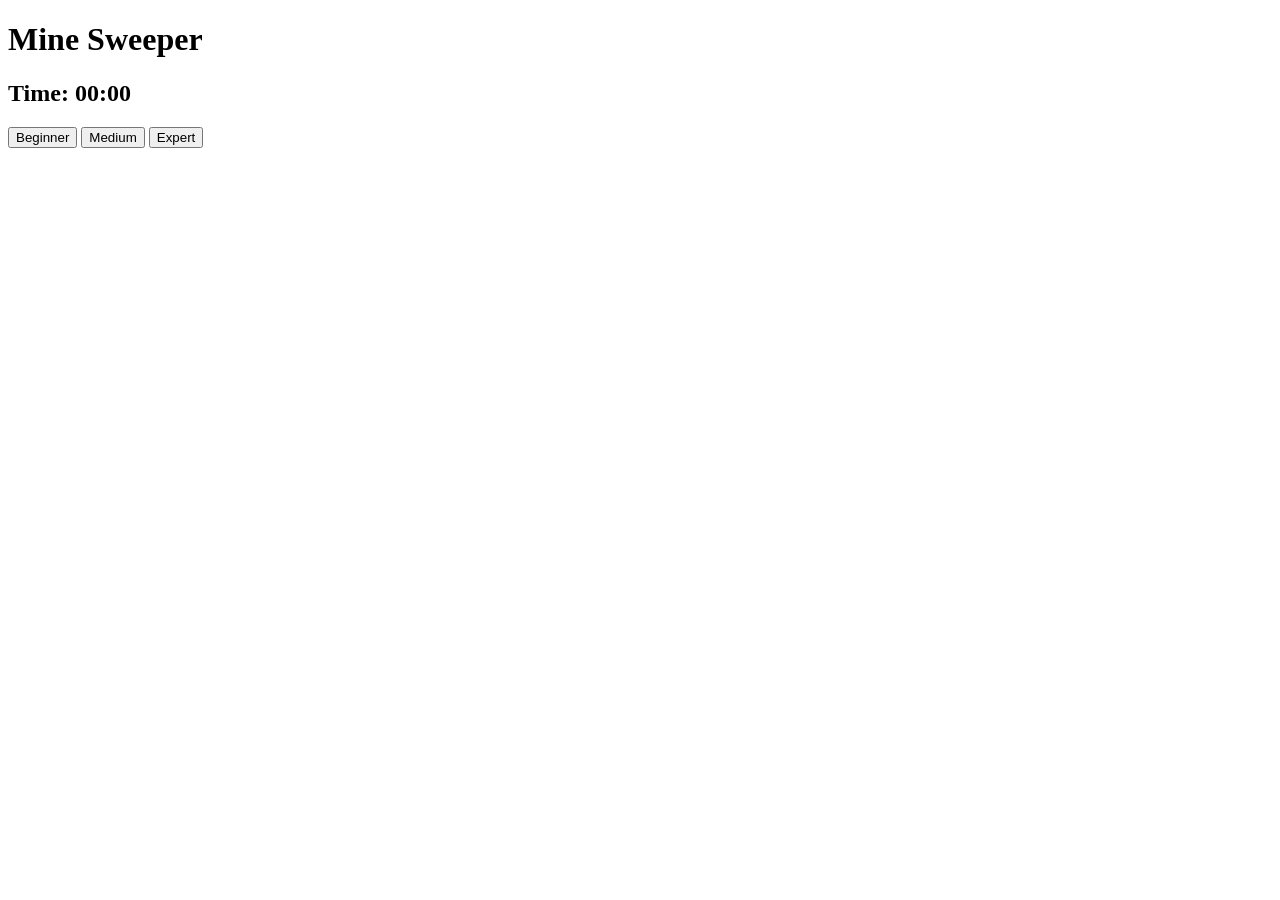
==== index.html @ 4dca8fad "Add files via upload" ====
<!DOCTYPE html>
<html lang="en">

<head>
    <meta charset="UTF-8">
    <meta name="viewport" content="width=device-width, initial-scale=1.0">
    <link rel="stylesheet" href="css/style.css">
    <title>Mine Sweeper</title>
</head>

<body onload="onInit()">
    <h1>Mine Sweeper</h1>
    <h2>Time: <span>00:00</span></h2>

    <table class="board">
        <tbody>
        </tbody>
    </table>
    <div>
        <button class="Beginner16" onclick="">Beginner</button>
        <button class="Medium64" onclick="">Medium</button>
        <button class="Expert144" onclick="">Expert</button>
    </div>
    <script src="js/util.js"></script>
    <!-- <script src="js/main.js"></script> -->
    <script src="js/minesweeper.js"></script>
</body>

</html>
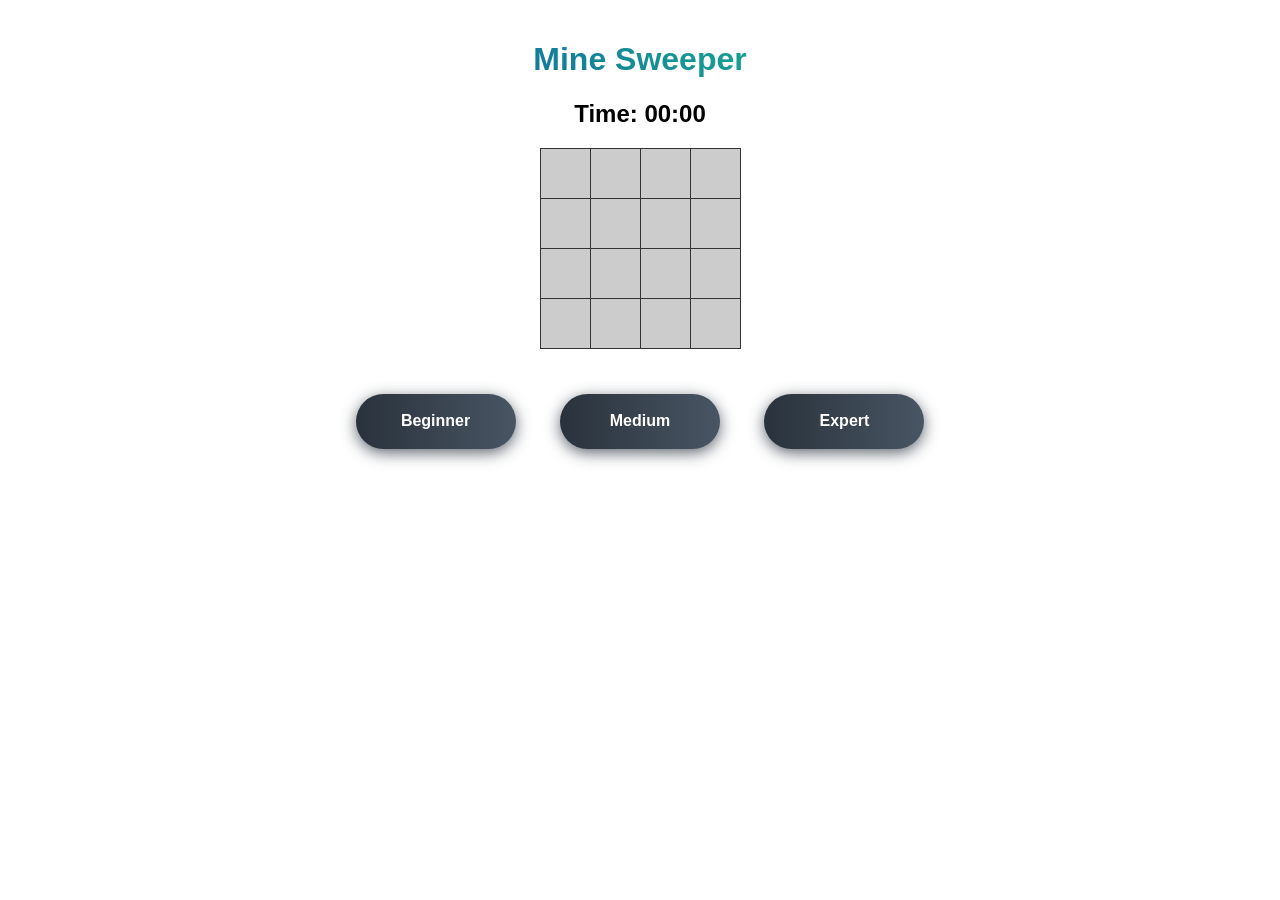
==== commit f4ad9a0e: "Add files via upload" ====
--- a/index.html
+++ b/index.html
@@ -17,13 +17,25 @@
         </tbody>
     </table>
     <div>
-        <button class="Beginner16" onclick="">Beginner</button>
-        <button class="Medium64" onclick="">Medium</button>
-        <button class="Expert144" onclick="">Expert</button>
+        <button class="Beginner16" onclick="startGame('beginner')">Beginner</button>
+        <button class="Medium64" onclick="startGame('medium')">Medium</button>
+        <button class="Expert144" onclick="startGame('expert')">Expert</button>
     </div>
+
+    <div class="modal hide">
+        <h2 class="user-msg"><span class="gradient-text">You Won!</span>🏆</h2>
+        <button class="bn30" onclick="onInit()">Restart</button>
+    </div>
+
     <script src="js/util.js"></script>
     <!-- <script src="js/main.js"></script> -->
     <script src="js/minesweeper.js"></script>
+    <script>
+        document.addEventListener('contextmenu', function(event) {
+        event.preventDefault()
+        handleFlag(event)
+    })
+    </script>
 </body>
 
 </html>
--- a/css/style.css
+++ b/css/style.css
@@ -0,0 +1,123 @@
+* {
+    box-sizing: border-box;
+    text-align: center;
+}
+
+body {
+    font-family: Arial, sans-serif;
+    margin: 0;
+    padding: 20px;
+    text-align: center;
+}
+
+h1 {
+    color: #333;
+    background-image: linear-gradient(45deg, rgb(7, 38, 177), rgb(35, 245, 123));
+    background-clip: text;
+    color: transparent;
+}
+
+.board {
+    border-collapse: collapse;
+    margin: auto;
+}
+
+.board td {
+    width: 50px;
+    height: 50px;
+    border: 1px solid #333;
+    background-color: #ccc;
+    cursor: pointer;
+}
+
+.occupied {
+    background-color: black;
+}
+
+td:hover {
+    background-color: #ddd;
+}
+
+.modal {
+    background-color: black;
+    border: 5px solid white  ;
+    width: 300px;
+    padding: 20px;
+    position: absolute;
+    top: 300px;
+    left: calc(50% - 175px);
+}
+
+.hide {
+    display: none;
+}
+
+.gradient-text {
+    background-image: linear-gradient(45deg, rgb(0, 255, 170), rgb(245, 35, 140));
+    background-clip: text;
+    color: transparent;
+}
+
+button:hover {
+    cursor: pointer;
+}
+
+button {
+    height: 50px;
+    width: 80px;
+    font-size: 16px;
+    text-align: center;
+
+
+}
+
+button {
+    width: 160px;
+    font-size: 16px;
+    font-weight: 600;
+    color: #fff;
+    cursor: pointer;
+    margin: 20px;
+    height: 55px;
+    text-align: center;
+    border: none;
+    background-size: 300% 100%;
+    border-radius: 50px;
+    
+    -o-transition: all .4s ease-in-out;
+    -webkit-transition: all .4s ease-in-out;
+    transition: all .4s ease-in-out;
+}
+
+button:hover {
+
+    background-position: 100% 0;
+    
+    -o-transition: all .4s ease-in-out;
+    -webkit-transition: all .4s ease-in-out;
+    transition: all .4s ease-in-out;
+
+}
+
+button:focus{
+    outline: none;
+}
+
+button {
+    background-image: linear-gradient(
+      to right,
+      #29323c,
+      #485563,
+      #2b5876,
+      #4e4376
+    );
+    box-shadow: 0 4px 15px 0 rgba(45, 54, 65, 0.75);
+  }
+
+
+div {
+    margin: 25px;
+}
+
+
+
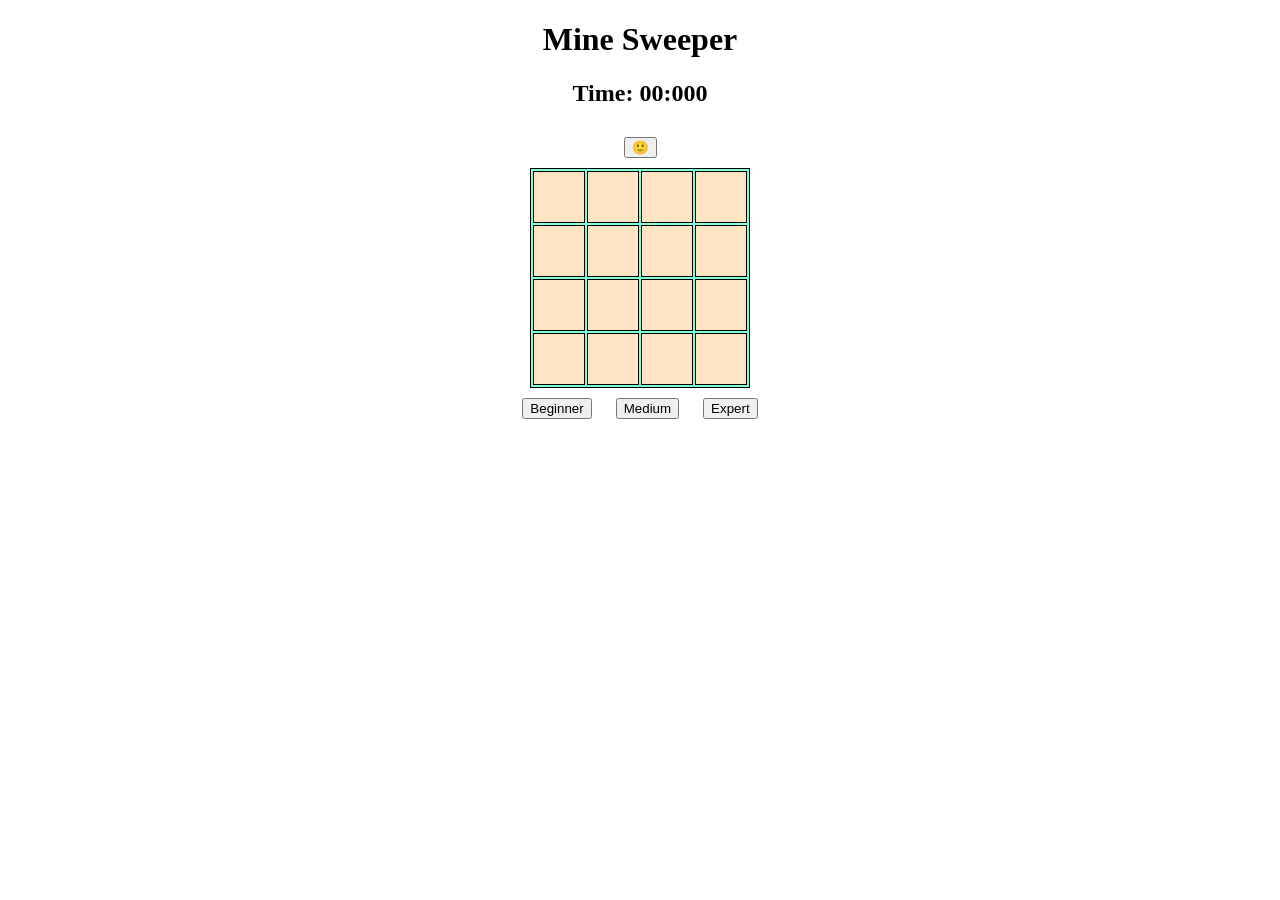
==== commit a79dded6: "Add files via upload" ====
--- a/index.html
+++ b/index.html
@@ -1,20 +1,20 @@
 <!DOCTYPE html>
 <html lang="en">
-
 <head>
     <meta charset="UTF-8">
     <meta name="viewport" content="width=device-width, initial-scale=1.0">
+    <meta http-equiv="X-UA-Compatible" content="ie=edge" />
     <link rel="stylesheet" href="css/style.css">
     <title>Mine Sweeper</title>
 </head>
 
 <body onload="onInit()">
     <h1>Mine Sweeper</h1>
-    <h2>Time: <span>00:00</span></h2>
+    <h2>Time: <span class="timer">00:000</span></h2>
+    <button>🙂</button>
 
-    <table class="board">
-        <tbody>
-        </tbody>
+	<table>
+        <tbody class="board"></tbody>
     </table>
     <div>
         <button class="Beginner16" onclick="startGame('beginner')">Beginner</button>
@@ -22,20 +22,8 @@
         <button class="Expert144" onclick="startGame('expert')">Expert</button>
     </div>
 
-    <div class="modal hide">
-        <h2 class="user-msg"><span class="gradient-text">You Won!</span>🏆</h2>
-        <button class="bn30" onclick="onInit()">Restart</button>
-    </div>
 
+    <script src="js/main.js"></script>
     <script src="js/util.js"></script>
-    <!-- <script src="js/main.js"></script> -->
-    <script src="js/minesweeper.js"></script>
-    <script>
-        document.addEventListener('contextmenu', function(event) {
-        event.preventDefault()
-        handleFlag(event)
-    })
-    </script>
 </body>
-
-</html>+</html>
--- a/css/style.css
+++ b/css/style.css
@@ -1,123 +1,24 @@
 * {
-    box-sizing: border-box;
     text-align: center;
 }
 
-body {
-    font-family: Arial, sans-serif;
-    margin: 0;
-    padding: 20px;
-    text-align: center;
-}
-
-h1 {
-    color: #333;
-    background-image: linear-gradient(45deg, rgb(7, 38, 177), rgb(35, 245, 123));
-    background-clip: text;
-    color: transparent;
-}
-
-.board {
-    border-collapse: collapse;
+table {
+    border: 1px solid black;
     margin: auto;
+    background-color: aquamarine;
 }
 
 .board td {
-    width: 50px;
-    height: 50px;
-    border: 1px solid #333;
-    background-color: #ccc;
+    width: 30px;
+    height: 30px;
+    border: 1px solid black;
+    padding: 10px;
+    text-align: center;
+    transition: background-color 0.5s;
     cursor: pointer;
+    background-color: bisque;
 }
 
-.occupied {
-    background-color: black;
-}
-
-td:hover {
-    background-color: #ddd;
-}
-
-.modal {
-    background-color: black;
-    border: 5px solid white  ;
-    width: 300px;
-    padding: 20px;
-    position: absolute;
-    top: 300px;
-    left: calc(50% - 175px);
-}
-
-.hide {
-    display: none;
-}
-
-.gradient-text {
-    background-image: linear-gradient(45deg, rgb(0, 255, 170), rgb(245, 35, 140));
-    background-clip: text;
-    color: transparent;
-}
-
-button:hover {
-    cursor: pointer;
-}
-
-button {
-    height: 50px;
-    width: 80px;
-    font-size: 16px;
-    text-align: center;
-
-
-}
-
-button {
-    width: 160px;
-    font-size: 16px;
-    font-weight: 600;
-    color: #fff;
-    cursor: pointer;
-    margin: 20px;
-    height: 55px;
-    text-align: center;
-    border: none;
-    background-size: 300% 100%;
-    border-radius: 50px;
-    
-    -o-transition: all .4s ease-in-out;
-    -webkit-transition: all .4s ease-in-out;
-    transition: all .4s ease-in-out;
-}
-
-button:hover {
-
-    background-position: 100% 0;
-    
-    -o-transition: all .4s ease-in-out;
-    -webkit-transition: all .4s ease-in-out;
-    transition: all .4s ease-in-out;
-
-}
-
-button:focus{
-    outline: none;
-}
-
-button {
-    background-image: linear-gradient(
-      to right,
-      #29323c,
-      #485563,
-      #2b5876,
-      #4e4376
-    );
-    box-shadow: 0 4px 15px 0 rgba(45, 54, 65, 0.75);
-  }
-
-
-div {
-    margin: 25px;
-}
-
-
-
+button{
+    margin: 10px;
+}
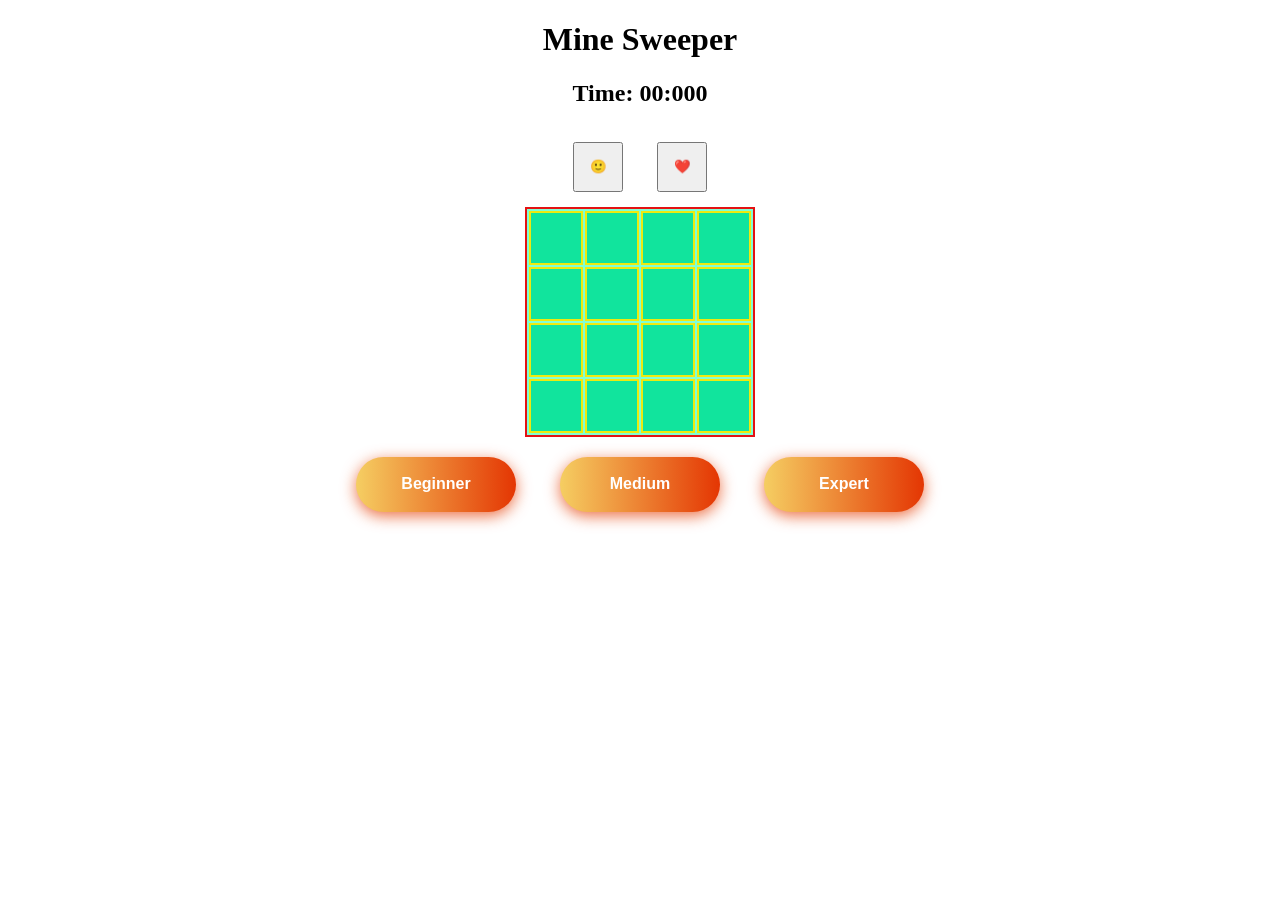
==== commit f72c6516: "Add files via upload" ====
--- a/index.html
+++ b/index.html
@@ -1,5 +1,6 @@
 <!DOCTYPE html>
 <html lang="en">
+
 <head>
     <meta charset="UTF-8">
     <meta name="viewport" content="width=device-width, initial-scale=1.0">
@@ -11,19 +12,32 @@
 <body onload="onInit()">
     <h1>Mine Sweeper</h1>
     <h2>Time: <span class="timer">00:000</span></h2>
-    <button>🙂</button>
+    <div>
+        <button class="sm">🙂</button>
+        <button>❤️</button>
+    </div>
 
-	<table>
+    <table>
         <tbody class="board"></tbody>
     </table>
     <div>
-        <button class="Beginner16" onclick="startGame('beginner')">Beginner</button>
-        <button class="Medium64" onclick="startGame('medium')">Medium</button>
-        <button class="Expert144" onclick="startGame('expert')">Expert</button>
+        <button class="level" onclick="startGame('beginner')">Beginner</button>
+        <button class="level" onclick="startGame('medium')">Medium</button>
+        <button class="level" onclick="startGame('expert')">Expert</button>
+    </div>
+
+    <div class="modal hide">
+        <h2 class="user-msg"><span class="gradient-text">You Won!</span>🏆</h2>
+        <button class="bn30" onclick="onInit()">Restart</button>
+    </div>
+
+    <div class="wl" id="message" style="display: none; font-size: 24px; color: red;">
+        <button>Restart</button>
     </div>
 
 
     <script src="js/main.js"></script>
     <script src="js/util.js"></script>
 </body>
-</html>
+
+</html>
--- a/css/style.css
+++ b/css/style.css
@@ -1,9 +1,11 @@
 * {
     text-align: center;
+
+
 }
 
 table {
-    border: 1px solid black;
+    border: 2px solid rgb(228, 18, 18);
     margin: auto;
     background-color: aquamarine;
 }
@@ -11,14 +13,83 @@
 .board td {
     width: 30px;
     height: 30px;
-    border: 1px solid black;
+    border: 2px solid rgb(238, 234, 15);
     padding: 10px;
     text-align: center;
     transition: background-color 0.5s;
     cursor: pointer;
-    background-color: bisque;
+    background-color: rgb(17, 228, 157);
 }
 
-button{
-    margin: 10px;
+button {
+    margin: 15px;
+    padding: 10px;
+    height: 50px;
+    width: 50px;
+}
+
+
+.hide {
+    display: none;
+}
+
+
+.wl {
+    background-color: black;
+    border: 5px solid white;
+    width: 300px;
+    padding: 20px;
+    position: absolute;
+    top: 300px;
+    left: calc(50% - 175px);
+}
+
+
+
+
+
+
+
+
+
+
+
+
+.level {
+    width: 160px;
+    font-size: 16px;
+    font-weight: 600;
+    color: #fff;
+    cursor: pointer;
+    margin: 20px;
+    height: 55px;
+    text-align: center;
+    border: none;
+    background-size: 300% 100%;
+    border-radius: 50px;
+
+    -o-transition: all .4s ease-in-out;
+    -webkit-transition: all .4s ease-in-out;
+    transition: all .4s ease-in-out;
+}
+
+.level:hover {
+    background-position: 100% 0;
+
+    -o-transition: all .4s ease-in-out;
+    -webkit-transition: all .4s ease-in-out;
+    transition: all .4s ease-in-out;
+}
+
+.level:focus {
+    outline: none;
+}
+
+.level {
+    background-image: linear-gradient(to right,
+            #f5ce62,
+            #e43603,
+            #fa7199,
+            #e85a19);
+    box-shadow: 0 4px 15px 0 rgba(229, 66, 10, 0.75);
 }
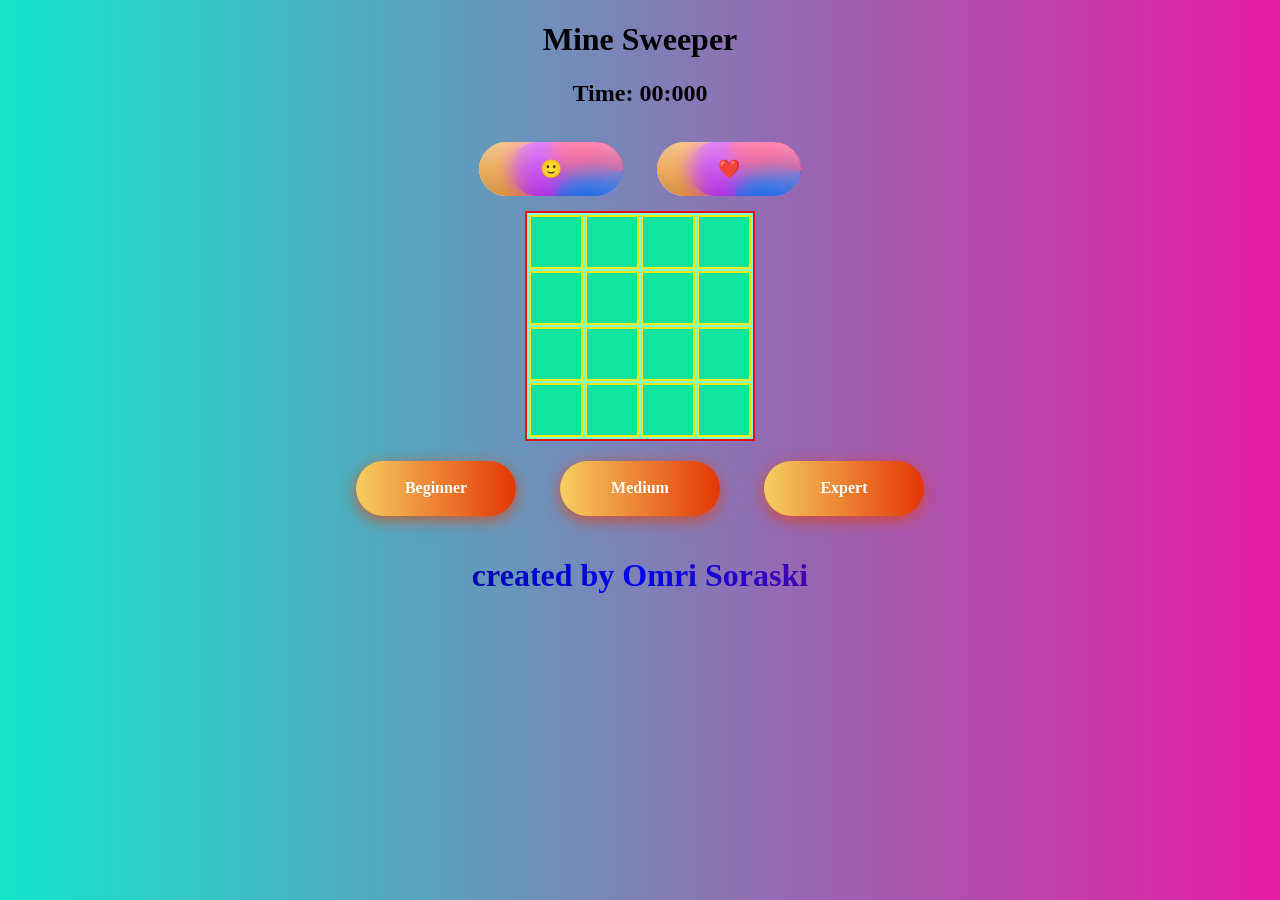
==== commit b777bbe6: "Add files via upload" ====
--- a/index.html
+++ b/index.html
@@ -7,19 +7,34 @@
     <meta http-equiv="X-UA-Compatible" content="ie=edge" />
     <link rel="stylesheet" href="css/style.css">
     <title>Mine Sweeper</title>
+    
 </head>
 
 <body onload="onInit()">
     <h1>Mine Sweeper</h1>
     <h2>Time: <span class="timer">00:000</span></h2>
     <div>
-        <button class="sm">🙂</button>
-        <button>❤️</button>
+        <button>
+            <span class="text">🙂</span>
+            <span class="blob"></span>
+            <span class="blob"></span>
+            <span class="blob"></span>
+            <span class="blob"></span>
+          </button>
+          <button>
+            <span class="text">❤️</span>
+            <span class="blob"></span>
+            <span class="blob"></span>
+            <span class="blob"></span>
+            <span class="blob"></span>
+          </button>
     </div>
 
     <table>
         <tbody class="board"></tbody>
     </table>
+  
+
     <div>
         <button class="level" onclick="startGame('beginner')">Beginner</button>
         <button class="level" onclick="startGame('medium')">Medium</button>
@@ -28,13 +43,20 @@
 
     <div class="modal hide">
         <h2 class="user-msg"><span class="gradient-text">You Won!</span>🏆</h2>
-        <button class="bn30" onclick="onInit()">Restart</button>
+        <button class="bn30" onclick="restartGame()">Restart</button>
     </div>
 
-    <div class="wl" id="message" style="display: none; font-size: 24px; color: red;">
-        <button>Restart</button>
+    <div class="modal1 hide1">
+        <h2 class="user-msg"><span class="gradient-text">You Lose</span>😎</h2>
+        <button class="bn30" onclick="restartGame()">Restart</button>
     </div>
 
+
+    <div>
+        <h1 class="myname">created by Omri Soraski</h1>
+    </div>
+
+    
 
     <script src="js/main.js"></script>
     <script src="js/util.js"></script>
--- a/css/style.css
+++ b/css/style.css
@@ -1,7 +1,10 @@
 * {
     text-align: center;
-
-
+    
+}
+
+body{
+    background-image: linear-gradient(90deg,rgb(20, 230, 202),rgb(231, 27, 163));
 }
 
 table {
@@ -21,39 +24,91 @@
     background-color: rgb(17, 228, 157);
 }
 
-button {
-    margin: 15px;
-    padding: 10px;
-    height: 50px;
-    width: 50px;
-}
-
+.modal {
+    background-color: black;
+    border: 5px solid white  ;
+    width: 250px;
+    padding: 20px;
+    position: absolute;
+    top: 300px;
+    left: calc(50% - 175px);
+}
 
 .hide {
     display: none;
 }
 
-
-.wl {
+.modal1 {
     background-color: black;
-    border: 5px solid white;
-    width: 300px;
+    border: 5px solid white  ;
+    width: 250px;
     padding: 20px;
     position: absolute;
     top: 300px;
     left: calc(50% - 175px);
 }
 
-
-
-
-
-
-
-
-
-
-
+.hide1 {
+    display: none;
+}
+
+.myname{
+    background-image: linear-gradient(90deg, rgb(15, 15, 4), rgb(0, 4, 238),red);
+    background-clip: text;
+    color: transparent;
+}
+
+.bn30 {
+    border: 5em;
+    cursor: pointer;
+    outline: none;
+    font-size: 16px;
+    -webkit-transform: translate(0);
+    transform: translate(0);
+    background-image: linear-gradient(45deg, #4568dc, #b06ab3);
+    padding: 0.7em 2em;
+    border-radius: 65px;
+    box-shadow: 1px 1px 10px rgba(255, 255, 255, 0.438);
+    -webkit-transition: box-shadow 0.25s;
+    transition: box-shadow 0.25s;
+    color: white;
+  }
+  
+  .bn30 .text {
+    background-clip: text;
+    -webkit-background-clip: text;
+    -webkit-text-fill-color: transparent;
+    background-image: linear-gradient(45deg, #4568dc, #b06ab3);
+  }
+  
+  .bn30:after {
+    content: "";
+    border-radius: 18px;
+    position: absolute;
+    margin: 4px;
+    top: 0;
+    left: 0;
+    bottom: 0;
+    right: 0;
+    z-index: -1;
+    background: #0e0e10;
+  }
+  
+  .bn30:hover {
+    background-image: linear-gradient(-45deg, #4568dc, #b06ab3);
+    box-shadow: 0 12px 24px rgba(128, 128, 128, 0.1);
+  }
+  
+  .bn30:hover .text {
+    background-image: linear-gradient(-45deg, #4568dc, #b06ab3);
+  }
+
+
+  .gradient-text {
+    background-image: linear-gradient(45deg, rgb(0, 255, 170), rgb(245, 35, 140));
+    background-clip: text;
+    color: transparent;
+}
 
 .level {
     width: 160px;
@@ -92,4 +147,96 @@
             #fa7199,
             #e85a19);
     box-shadow: 0 4px 15px 0 rgba(229, 66, 10, 0.75);
-}+}
+
+button {
+    margin: 15px;
+    position: relative;
+    font-family: inherit;
+    font-size: 18px;
+    border-radius: 40em;
+    width: 8em;
+    height: 3em;
+    z-index: 1;
+    color: white;
+    cursor: pointer;
+    overflow: hidden;
+    border: none;
+  }
+  
+  button .text {
+    position: absolute;
+    left: 0;
+    top: 0;
+    width: 100%;
+    height: 100%;
+    line-height: 3em;
+    border-radius: 40em;
+    border: none;
+    background: linear-gradient(
+      rgba(255, 255, 255, 0.473),
+      rgba(150, 150, 150, 0.25)
+    );
+    z-index: 1;
+    backdrop-filter: blur(10px);
+    -webkit-backdrop-filter: blur(10px);
+  }
+  
+  button .blob {
+    position: absolute;
+    z-index: -1;
+    border-radius: 5em;
+    width: 5em;
+    height: 3em;
+    transition: transform 0.3s ease-in-out, background 0.3s ease-in-out;
+  }
+  
+  button .blob:nth-child(2) {
+    left: 0em;
+    top: 0;
+    background: #ff930f;
+  }
+  
+  button .blob:nth-child(3) {
+    left: 1.8em;
+    top: 0;
+    z-index: -1;
+    background: #bf0fff;
+  }
+  
+  button .blob:nth-child(4) {
+    left: 4em;
+    top: -1em;
+    background: #ff1b6b;
+  }
+  
+  button .blob:nth-child(5) {
+    left: 4.3em;
+    top: 1.6em;
+    background: #0061ff;
+  }
+  
+  button:hover .blob:nth-child(2) {
+    background: #0061ff;
+  }
+  
+  button:hover .blob:nth-child(3) {
+    background: #ff1b6b;
+  }
+  
+  button:hover .blob:nth-child(4) {
+    background: #bf0fff;
+  }
+  
+  button:hover .blob:nth-child(5) {
+    background: #ff930f;
+  }
+  
+  button:hover .blob {
+    transform: scale(1.3);
+  }
+  
+  button:active {
+    border: 2px solid white;
+  }
+  
